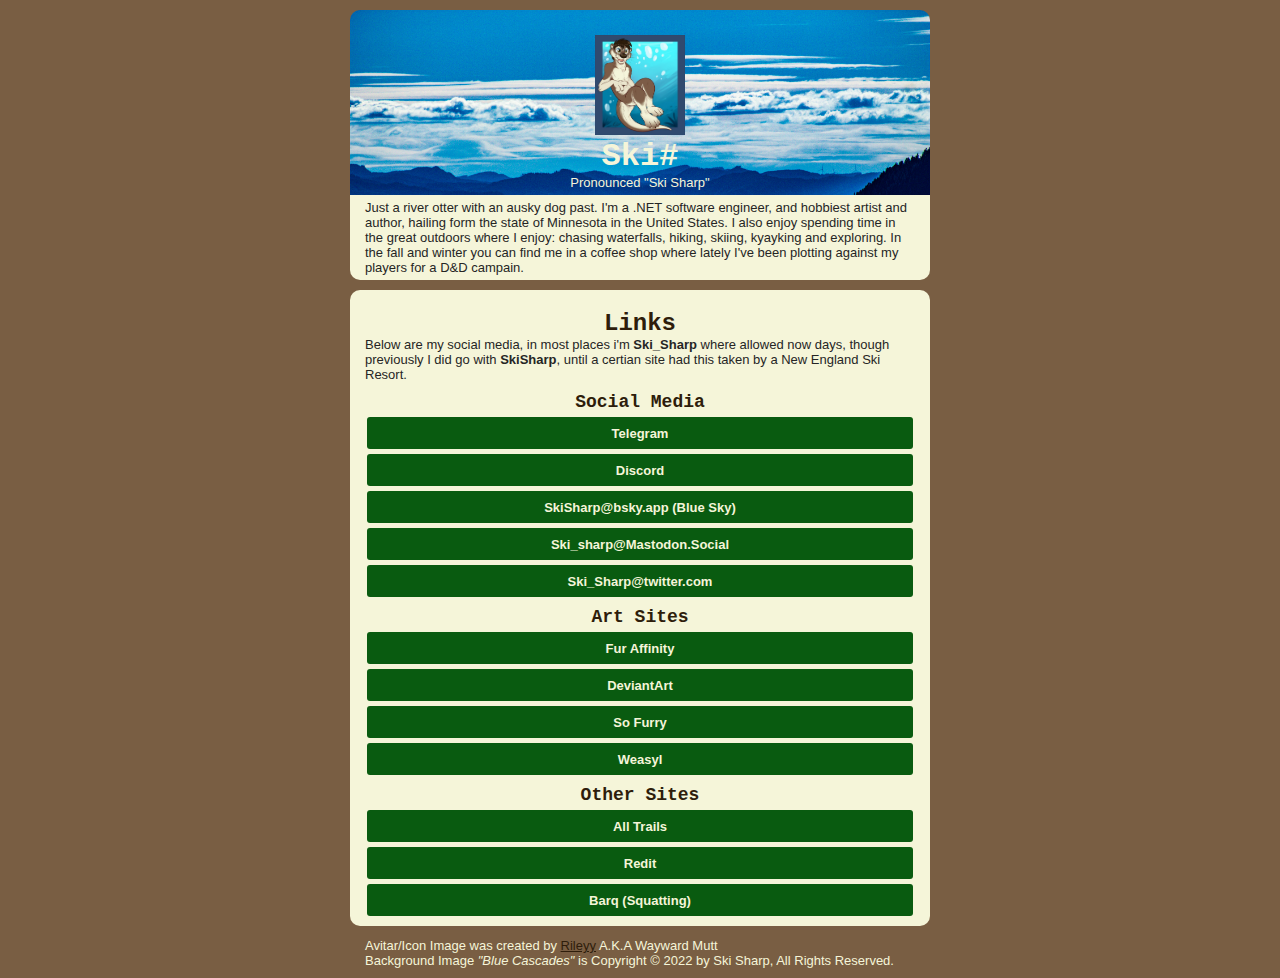
==== index.html @ d659c70a "renamed to follow standards" ====
<!DOCTYPE html>
<html> 
    <head>
        <title>Socials: Ski Sharp</title>
        <link rel="stylesheet" href="ausky.css"/>
        <style>
            h1{
                color: #F5F5D9;
                margin-bottom: 0;
                margin-top: 0;
            }
            .header-bubble{
                color: #F5F5D9;
            }
            .icon-pic{
                margin-top: 10px;            
            }
        </style>
    </head>
    <body>
        <div class="header-bubble">
            <div class="icon-pic">
                <img src="SkiOtter.jpg"
                    class="icon-pic"
                    height="100px"
                    alt="Ski Sharp Otter Avitar Icon"/>
            </div>
            <H1>Ski#</H1>
            Pronounced "Ski Sharp"
        </div>
        <div class="about-text">
            Just a river otter with an ausky dog past.  I'm a .NET software
            engineer, and hobbiest artist and author, hailing form the state 
            of Minnesota in the United States.  I also enjoy spending time in
            the great outdoors where I enjoy: chasing waterfalls, hiking, 
            skiing, kyayking and exploring.  In the fall and winter you can 
            find me in a coffee shop where lately I've been plotting against 
            my players for a D&amp;D campain.
        </div>

        <div class="content-bubble">
            <h2>Links</h2>
            <div>
                Below are my social media, in most places i'm 
                <b>Ski_Sharp</b> where allowed now days, though previously 
                I did go with <b>SkiSharp</b>, until a certian site had this
                taken by a New England Ski Resort.
            </div>

            <h3>Social Media</h3>
            <ui class="link-item"> 
                <a href="https://t.me/ski_sharp">
                    <span class="link-content">
                        Telegram
                    </span>
                </a>
            </ui>
            <ui class="link-item">
                <a href="https://discordapp.com/users/ski_sharp">
                    <span class="link-content">
                    Discord
                    </span>
                </a>
            </ui>
            <ui class="link-item">
                <a href="https://bsky.app/profile/skisharp.bsky.social">
                    <span class="link-content">
                        SkiSharp@bsky.app (Blue Sky)
                    </span>
                </a>
            </ui>            
            <ui class="link-item">
                <a href="https://mastodon.social/@Ski_Sharp">
                    <span class="link-content">
                        Ski_sharp@Mastodon.Social
                    </span>
                </a>
            </ui>
            <ui class="link-item">
                <a href="https://twitter.com/ski_sharp">
                    <span class="link-content">
                        Ski_Sharp@twitter.com
                    </span>
                </a>
            </ui>

            <H3>Art Sites</H3>
            <ui class="link-item">    
                <a href="https://www.furaffinity.net/user/skisharp">
                    <span class="link-content">
                        <!--img src="https://www.furaffinity.net/favicon.ico" /-->
                        Fur Affinity    
                    </span>
                </a>
            </ui>
            <ui class="link-item">
                <a href="https://www.deviantart.com/skisharp">
                    <span class="link-content">
                        DeviantArt
                    </span>
                </a>
            </ui>
            <ui class="link-item">
                <a href="https://ski-sharp.sofurry.com/">
                    <span class="link-content">
                        So Furry
                    </span>
                </a>
            </ui>
            <ui class="link-item">
               <a href="https://www.weasyl.com/~skisharp">
                    <span class="link-content">
                        Weasyl
                    </span>
                </a>                
            </ui>

            <h3>Other Sites</h3>

            <ui class="link-item">
                <a href="https://www.alltrails.com/members/ski-sharp">
                    <span class="link-content">
                        All Trails
                    </span>
                </a>
            </ui>    
            <ui class="link-item">
                <a href="https://twitter.com/ski_sharp">
                    <span class="link-content">
                        Redit
                    </span>
                </a>
            </ui>      
            <ui class="link-item">
                <a href="https://barq.app/p/8Pzv4Zz">
                    <span class="link-content">
                        Barq (Squatting)
                    </span>
                </a>
            </ui>  
        </div>
        <div class="acknowlegements">
            Avitar/Icon Image was created by <a href="https://www.furaffinity.net/user/rileyy/">
            Rileyy</a> A.K.A Wayward Mutt<br/>
            Background Image <i>"Blue Cascades"</i> is Copyright &copy; 2022 by Ski Sharp, 
            All Rights Reserved.
        </div>
    </body>
</html>
---- ausky.css ----
body {
    background-color: #795E43;
    text-emphasis-color: #F5F5D9;
    max-width: 600px;
    margin-right: auto;
    margin-left: auto;
    /*
    #795E43 main fur
    #f5f5d9 light fur
    #2E1D0B dark fur
    #252525 nose
    #857901 eyes
    */
}
h1{
    color:#2e1d0b;
    font-size: xx-large;
    font-family: 'Courier New', Courier, monospace;
    font-weight: bolder;
    text-align: center;
    margin: 15px 0px 0px 0px;
}
h2{
    color:#2e1d0b;
    font-size: x-large;
    font-family: 'Courier New', Courier, monospace;
    font-weight: bolder;
    text-align: center;
    margin: 15px 0px 0px 0px;
}
h3{
    color:#2e1d0b;
    font-size: large;
    font-family: 'Courier New', Courier, monospace;
    font-weight: bolder;
    text-align: center;
    margin: 10px 0px 0px 0px;
}
h4{
    color:#2e1d0b;
    font-size: medium;
    font-family: 'Courier New', Courier, monospace;
    font-weight: bolder;
    text-align: center;
    margin: 10px 0px 0px 0px;
}
h5{
    color:#2e1d0b;
    font-size: small;
    font-family: 'Courier New', Courier, monospace;
    font-weight: bolder;
    text-decoration: underline;
    text-align: center;
    margin: 10px 0px 0px 0px;
}
h6{
    color:#2e1d0b;
    font-size: small;
    font-family: 'Courier New', Courier, monospace;
    font-weight: bolder;
    text-align: center;
    margin: 10px 0px 0px 0px;
}
a{
    color:#2e1d0b;
    font-size: small;
    text-decoration: underline;
    text-shadow: #F5F5D9;
}
.content-bubble{
    background-color: #F5F5D9;
    font-size: small;
    font-family: Verdana, Geneva, Tahoma, sans-serif;
    padding: 5px 15px;
    border-radius: 10px;
    color: #252525;
    margin: 10px;
}

.header-bubble{
    background-color: #F5F5D9;
    font-size: small;
    font-family: Verdana, Geneva, Tahoma, sans-serif;
    padding: 5px 15px 5px 15px;
    border-radius: 10px 10px 0px 0px;
    margin: 10px 10px 0px 10px;
    color: #252525;
    display: block;
    background-image: url('background.jpg');
    background-size: cover;
    background-repeat: no-repeat;
    background-position: center top;
    text-align: center;
}
.about-text{
    background-color: #F5F5D9;
    font-size: small;
    font-family: Verdana, Geneva, Tahoma, sans-serif;
    padding: 5px 15px 5px 15px;
    border-radius: 0px 0px 10px 10px;
    margin: 0px 10px 10px 10px;
    color: #252525;
    display: block;
}

.link-item{
    font-size: medium;
    background-color: #095B10;
    color:#F5F5D9;
    text-align: center;
    font-family: Verdana, Geneva, Tahoma, sans-serif;
    font-weight: bold;
    cursor: pointer;
    position: relative;
    margin: 5px 2px;
    line-height: 2;
    border-radius: 3px;
    display: block;
    a{
        text-decoration: none;
    }
}

.link-content{
    color:#F5F5D9;
    width: 100%;
    height: 100%;
    top:0;
    left: 0;
}
.acknowlegements{
    color: #F5F5D9;
    font-size: small;
    font-family: Verdana, Geneva, Tahoma, sans-serif;
    padding: 2px 25px;
}
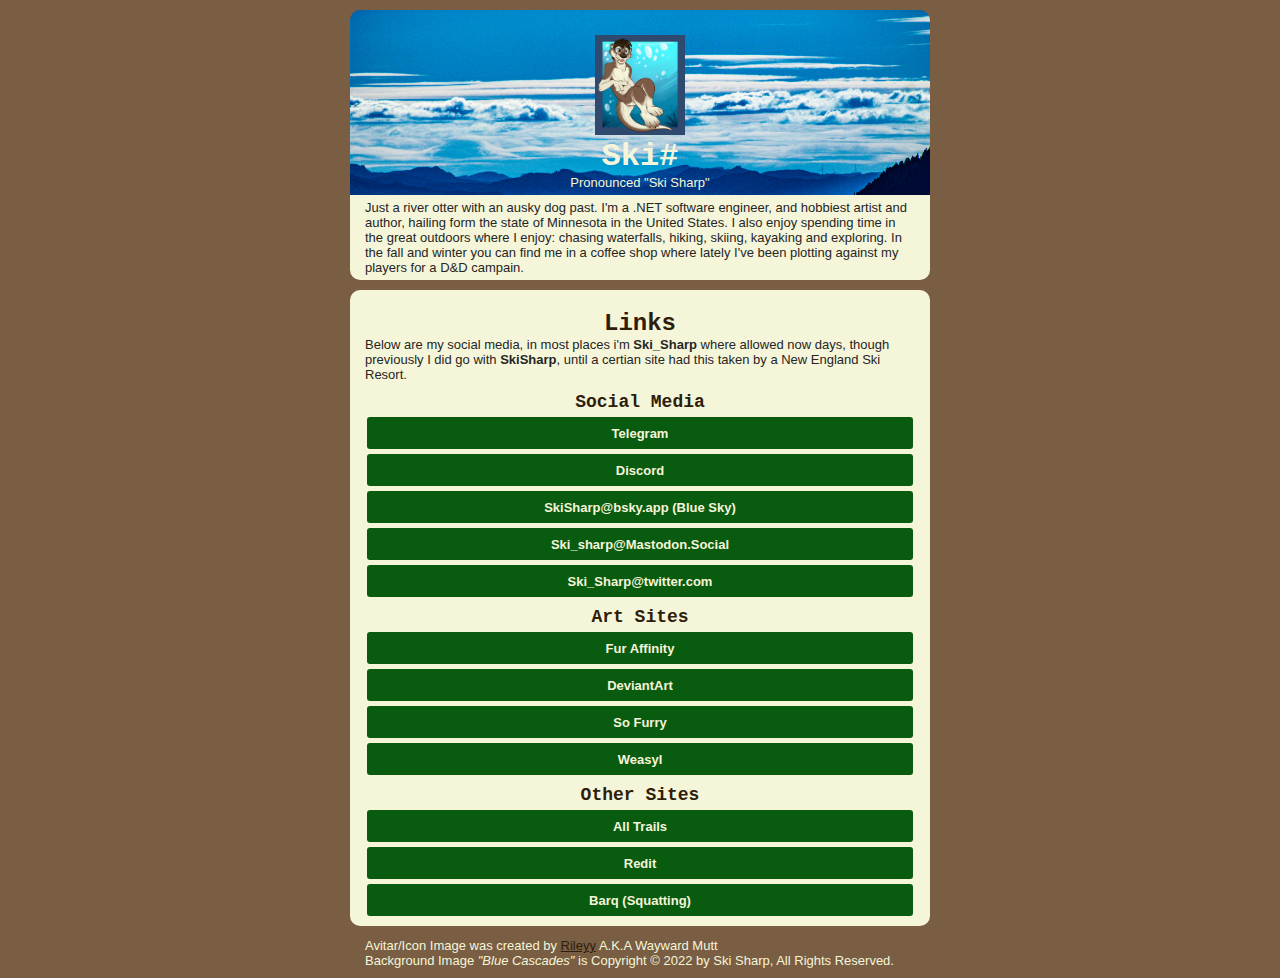
==== commit 98832122: "typos" ====
--- a/index.html
+++ b/index.html
@@ -33,7 +33,7 @@
             engineer, and hobbiest artist and author, hailing form the state 
             of Minnesota in the United States.  I also enjoy spending time in
             the great outdoors where I enjoy: chasing waterfalls, hiking, 
-            skiing, kyayking and exploring.  In the fall and winter you can 
+            skiing, kayaking and exploring.  In the fall and winter you can 
             find me in a coffee shop where lately I've been plotting against 
             my players for a D&amp;D campain.
         </div>
